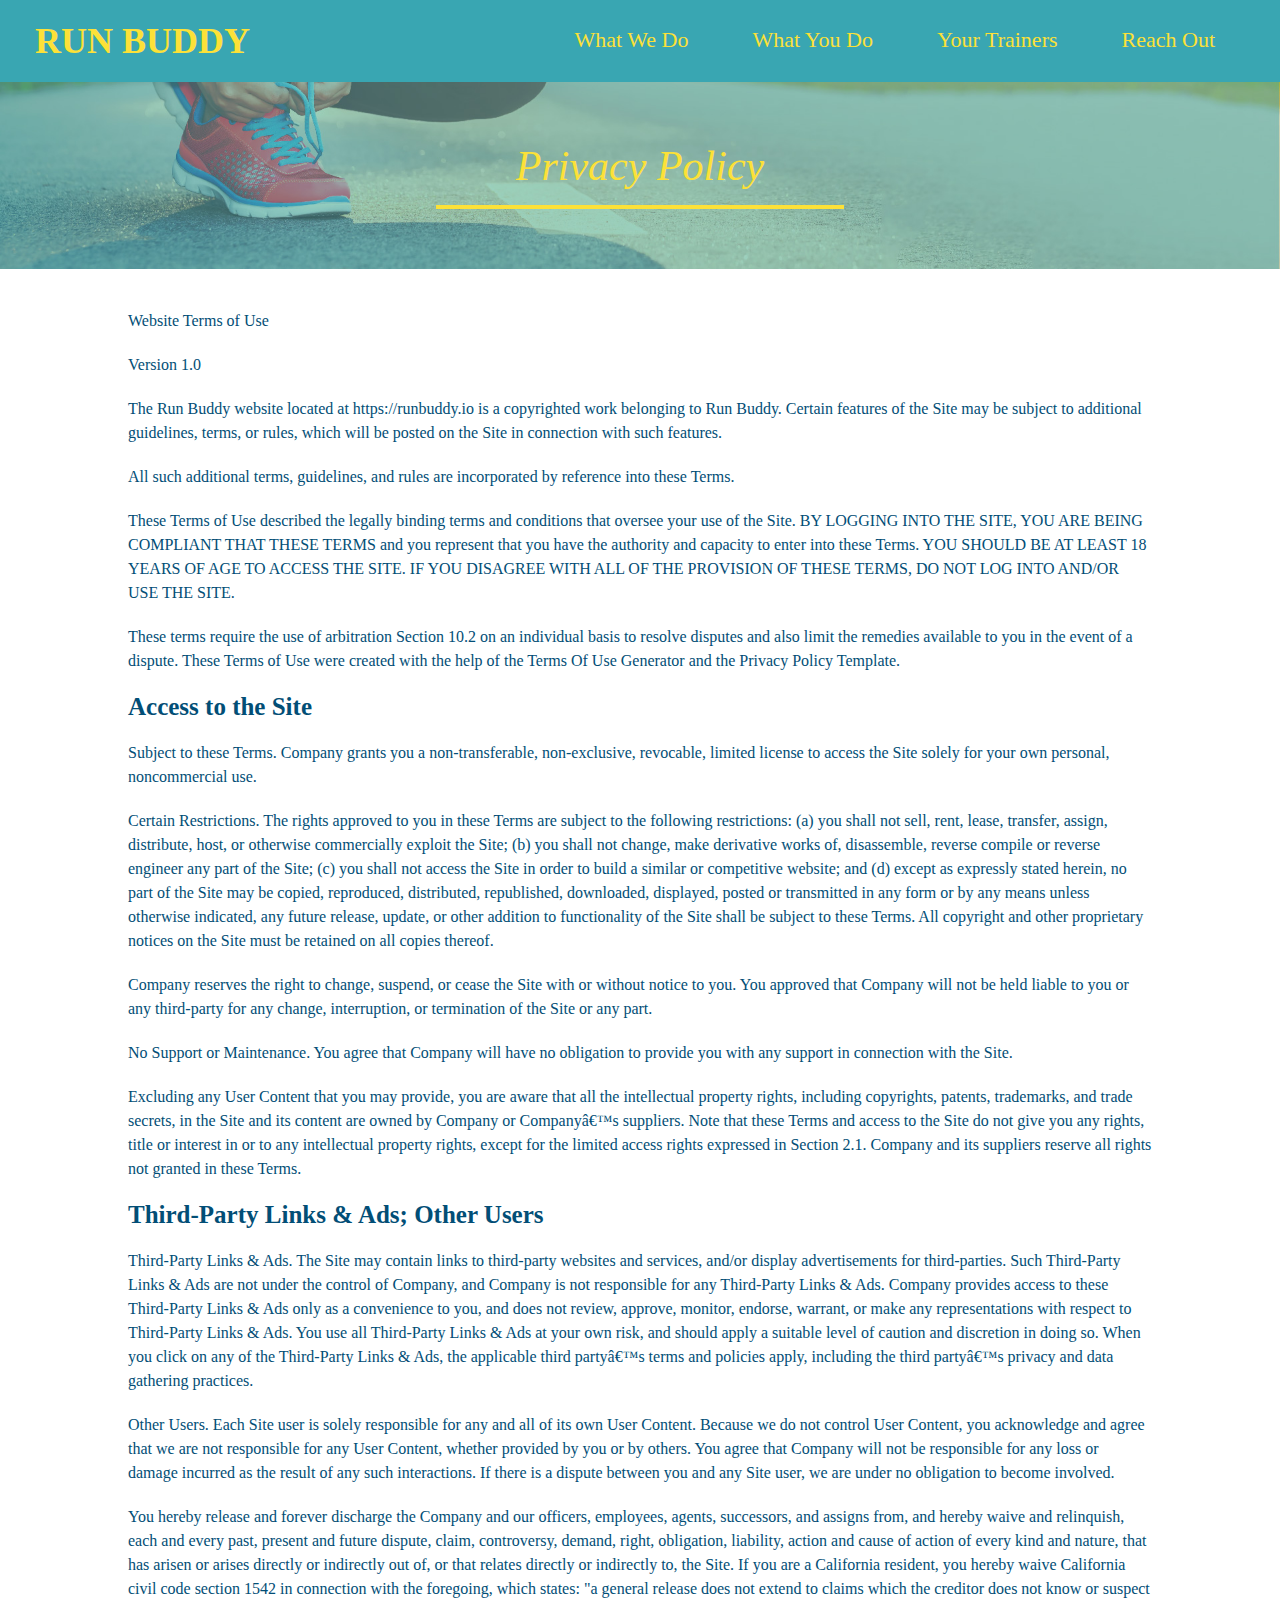
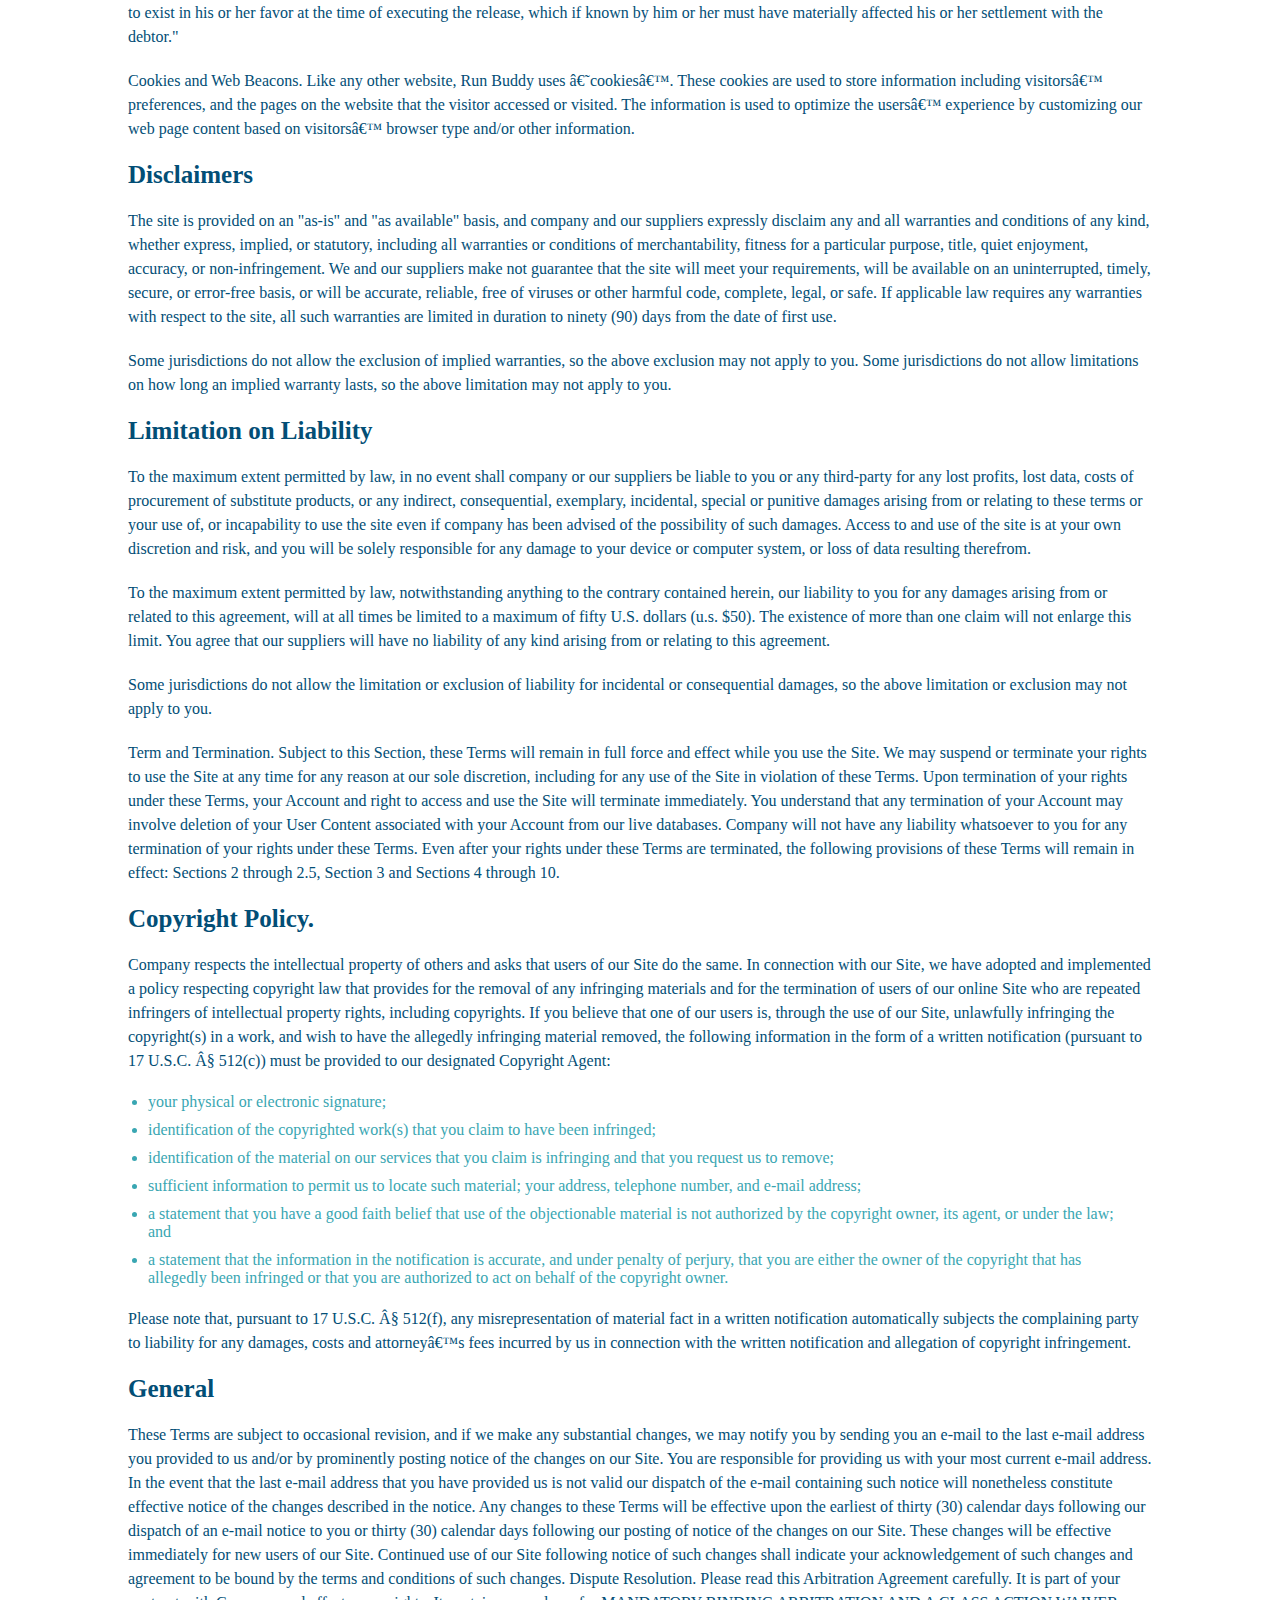
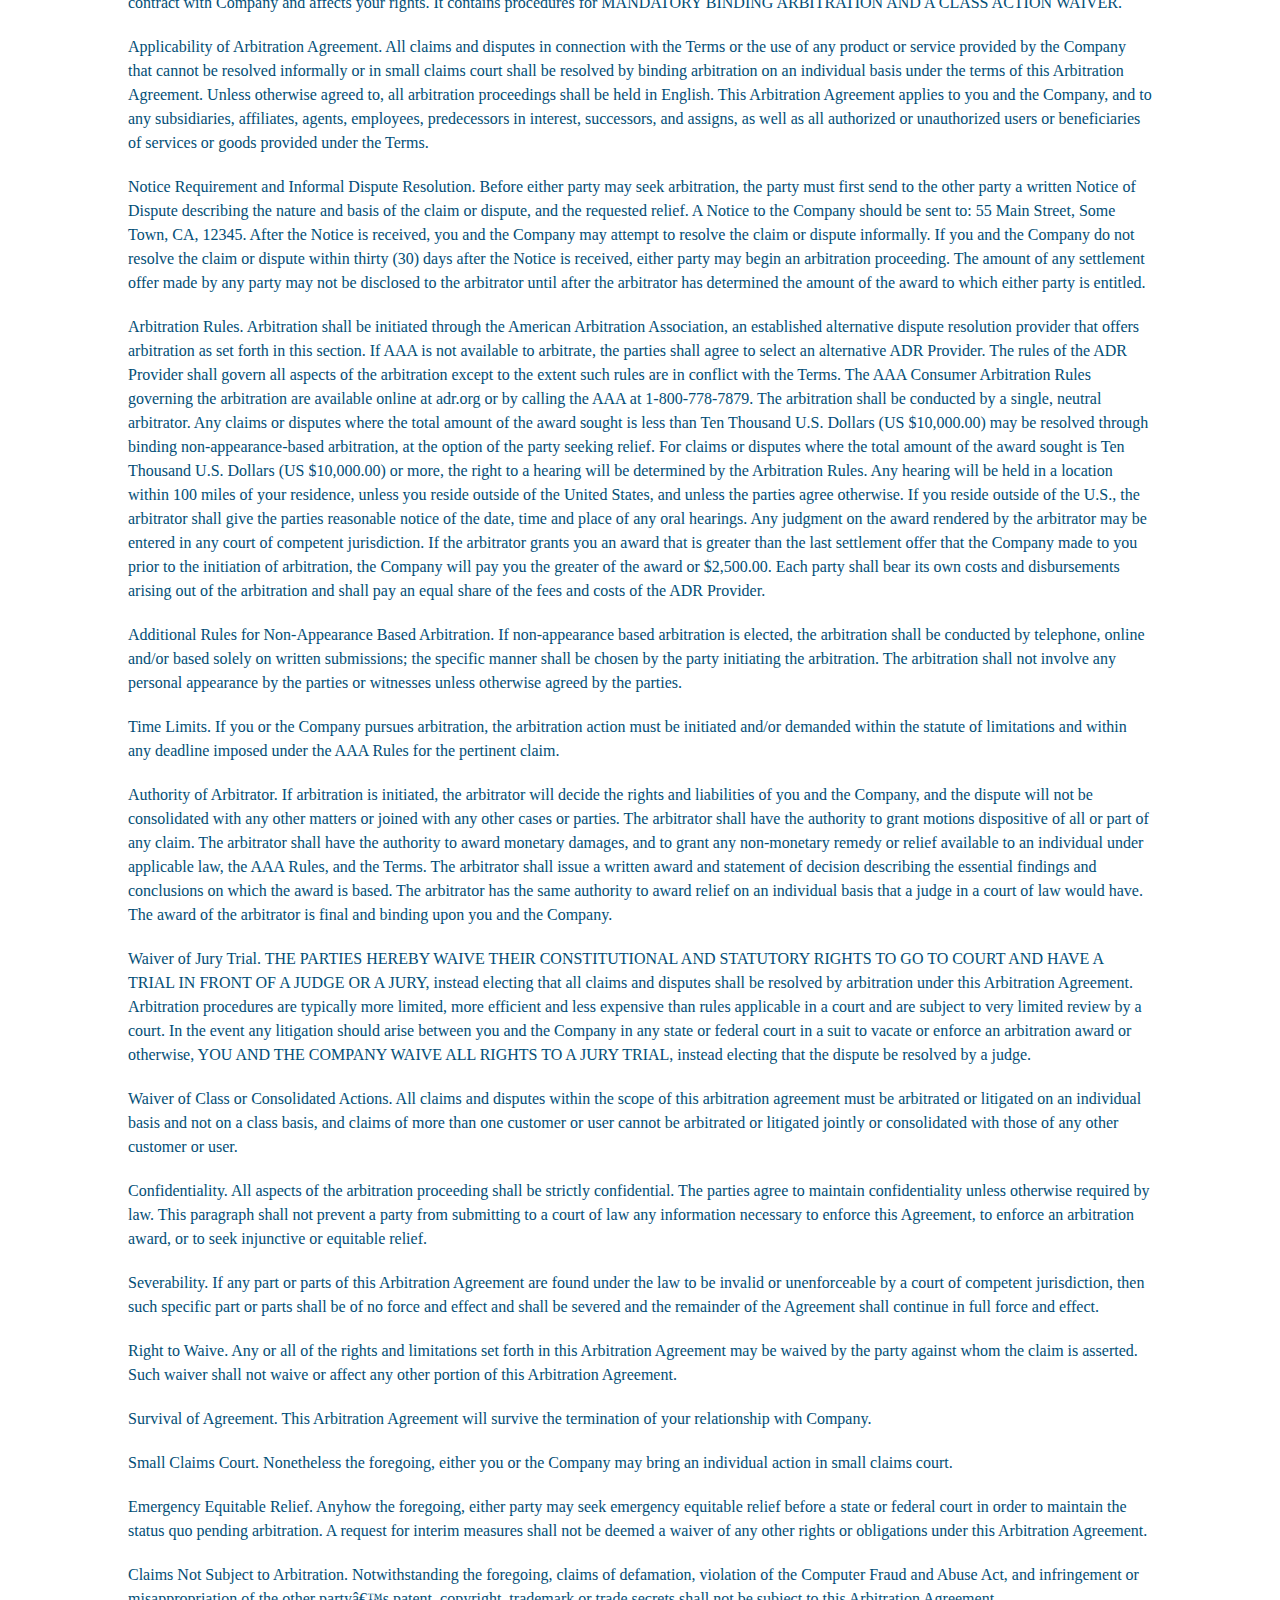
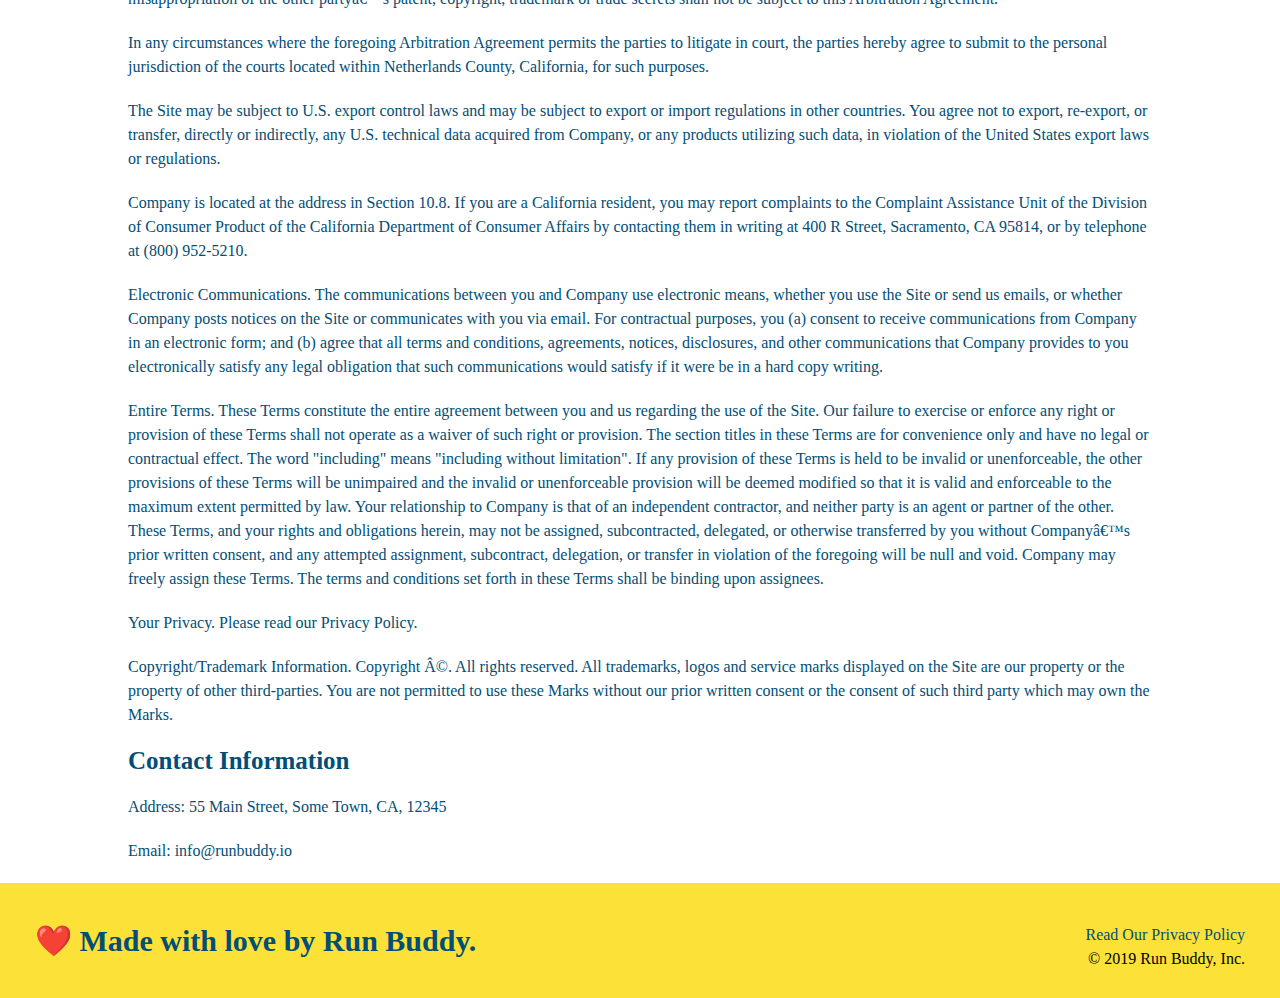
==== privacy-policy.html @ 6469b3a5 "privacy policy page second css" ====
<!DOCTYPE html>
<html lang="en">
  <head>
    <link rel="stylesheet" href="./assets/css/style.css" />
    <link rel="stylesheet" href="./assets/css/secondary-styles.css" />
    <meta charset="UTF-8" />
    <title>Privacy Policy - Run Buddy</title>
  </head>
  <body>
    <header>
        <h1>RUN BUDDY</h1>
        <nav>
            <!-- Unordered list element -->
            <ul>
                <!-- List item element-->
                <li>
                    <!-- Anchor element -->
                    <a href="./index.html#what-we-do">What We Do</a>
                </li>
                <li>
                    <a href="./index.html#what-you-do">What You Do</a>
                </li>
                <li>
                    <a href="./index.html#your-trainers">Your Trainers</a>
                </li>
                <li>
                    <a href="./index.html#reach-out">Reach Out</a>
                </li>
            </ul>
        </nav>
  </body>
</header>
<section class="hero">
    <h2 class="page-title">
        Privacy Policy
      </h2>
</section>
<article class="secondary-content" >

    <p>
        Website Terms of Use
      </p>

      <p>
        Version 1.0
      </p>

      <p>
        The Run Buddy website located at https://runbuddy.io is a copyrighted work belonging to Run Buddy. Certain
        features of the Site may be subject to additional guidelines, terms, or rules, which will be posted on the Site
        in connection with such features.
      </p>

      <p>
        All such additional terms, guidelines, and rules are incorporated by reference into these Terms.
      </p>

      <p>
        These Terms of Use described the legally binding terms and conditions that oversee your use of the Site. BY
        LOGGING INTO THE SITE, YOU ARE BEING COMPLIANT THAT THESE TERMS and you represent that you have the authority
        and capacity to enter into these Terms. YOU SHOULD BE AT LEAST 18 YEARS OF AGE TO ACCESS THE SITE. IF YOU
        DISAGREE WITH ALL OF THE PROVISION OF THESE TERMS, DO NOT LOG INTO AND/OR USE THE SITE.
      </p>

      <p>
        These terms require the use of arbitration Section 10.2 on an individual basis to resolve disputes and also
        limit the remedies available to you in the event of a dispute. These Terms of Use were created with the help of
        the Terms Of Use Generator and the Privacy Policy Template.
      </p>

      <h3>
        Access to the Site
      </h3>

      <p>
        Subject to these Terms. Company grants you a non-transferable, non-exclusive, revocable, limited license to
        access the Site solely for your own personal, noncommercial use.
      </p>

      <p>
        Certain Restrictions. The rights approved to you in these Terms are subject to the following restrictions: (a)
        you shall not sell, rent, lease, transfer, assign, distribute, host, or otherwise commercially exploit the Site;
        (b) you shall not change, make derivative works of, disassemble, reverse compile or reverse engineer any part of
        the Site; (c) you shall not access the Site in order to build a similar or competitive website; and (d) except
        as expressly stated herein, no part of the Site may be copied, reproduced, distributed, republished, downloaded,
        displayed, posted or transmitted in any form or by any means unless otherwise indicated, any future release,
        update, or other addition to functionality of the Site shall be subject to these Terms. All copyright and other
        proprietary notices on the Site must be retained on all copies thereof.
      </p>

      <p>
        Company reserves the right to change, suspend, or cease the Site with or without notice to you. You approved
        that Company will not be held liable to you or any third-party for any change, interruption, or termination of
        the Site or any part.
      </p>

      <p>
        No Support or Maintenance. You agree that Company will have no obligation to provide you with any support in
        connection with the Site.
      </p>

      <p>
        Excluding any User Content that you may provide, you are aware that all the intellectual property rights,
        including copyrights, patents, trademarks, and trade secrets, in the Site and its content are owned by Company
        or Companyâ€™s suppliers. Note that these Terms and access to the Site do not give you any rights, title or
        interest in or to any intellectual property rights, except for the limited access rights expressed in Section
        2.1. Company and its suppliers reserve all rights not granted in these Terms.
      </p>

      <h3>
        Third-Party Links & Ads; Other Users
      </h3>

      <p>
        Third-Party Links & Ads. The Site may contain links to third-party websites and services, and/or display
        advertisements for third-parties. Such Third-Party Links & Ads are not under the control of Company, and Company
        is not responsible for any Third-Party Links & Ads. Company provides access to these Third-Party Links & Ads
        only as a convenience to you, and does not review, approve, monitor, endorse, warrant, or make any
        representations with respect to Third-Party Links & Ads. You use all Third-Party Links & Ads at your own risk,
        and should apply a suitable level of caution and discretion in doing so. When you click on any of the
        Third-Party Links & Ads, the applicable third partyâ€™s terms and policies apply, including the third partyâ€™s
        privacy and data gathering practices.
      </p>

      <p>
        Other Users. Each Site user is solely responsible for any and all of its own User Content. Because we do not
        control User Content, you acknowledge and agree that we are not responsible for any User Content, whether
        provided by you or by others. You agree that Company will not be responsible for any loss or damage incurred as
        the result of any such interactions. If there is a dispute between you and any Site user, we are under no
        obligation to become involved.
      </p>

      <p>
        You hereby release and forever discharge the Company and our officers, employees, agents, successors, and
        assigns from, and hereby waive and relinquish, each and every past, present and future dispute, claim,
        controversy, demand, right, obligation, liability, action and cause of action of every kind and nature, that has
        arisen or arises directly or indirectly out of, or that relates directly or indirectly to, the Site. If you are
        a California resident, you hereby waive California civil code section 1542 in connection with the foregoing,
        which states: "a general release does not extend to claims which the creditor does not know or suspect to exist
        in his or her favor at the time of executing the release, which if known by him or her must have materially
        affected his or her settlement with the debtor."
      </p>

      <p>
        Cookies and Web Beacons. Like any other website, Run Buddy uses â€˜cookiesâ€™. These cookies are used to store
        information including visitorsâ€™ preferences, and the pages on the website that the visitor accessed or visited.
        The information is used to optimize the usersâ€™ experience by customizing our web page content based on visitorsâ€™
        browser type and/or other information.
      </p>

      <h3>
        Disclaimers
      </h3>

      <p>
        The site is provided on an "as-is" and "as available" basis, and company and our suppliers expressly disclaim
        any and all warranties and conditions of any kind, whether express, implied, or statutory, including all
        warranties or conditions of merchantability, fitness for a particular purpose, title, quiet enjoyment, accuracy,
        or non-infringement. We and our suppliers make not guarantee that the site will meet your requirements, will be
        available on an uninterrupted, timely, secure, or error-free basis, or will be accurate, reliable, free of
        viruses or other harmful code, complete, legal, or safe. If applicable law requires any warranties with respect
        to the site, all such warranties are limited in duration to ninety (90) days from the date of first use.
      </p>

      <p>
        Some jurisdictions do not allow the exclusion of implied warranties, so the above exclusion may not apply to
        you. Some jurisdictions do not allow limitations on how long an implied warranty lasts, so the above limitation
        may not apply to you.
      </p>

      <h3>
        Limitation on Liability
      </h3>

      <p>
        To the maximum extent permitted by law, in no event shall company or our suppliers be liable to you or any
        third-party for any lost profits, lost data, costs of procurement of substitute products, or any indirect,
        consequential, exemplary, incidental, special or punitive damages arising from or relating to these terms or
        your use of, or incapability to use the site even if company has been advised of the possibility of such
        damages. Access to and use of the site is at your own discretion and risk, and you will be solely responsible
        for any damage to your device or computer system, or loss of data resulting therefrom.
      </p>

      <p>
        To the maximum extent permitted by law, notwithstanding anything to the contrary contained herein, our liability
        to you for any damages arising from or related to this agreement, will at all times be limited to a maximum of
        fifty U.S. dollars (u.s. $50). The existence of more than one claim will not enlarge this limit. You agree that
        our suppliers will have no liability of any kind arising from or relating to this agreement.
      </p>

      <p>
        Some jurisdictions do not allow the limitation or exclusion of liability for incidental or consequential
        damages, so the above limitation or exclusion may not apply to you.
      </p>

      <p>
        Term and Termination. Subject to this Section, these Terms will remain in full force and effect while you use
        the Site. We may suspend or terminate your rights to use the Site at any time for any reason at our sole
        discretion, including for any use of the Site in violation of these Terms. Upon termination of your rights under
        these Terms, your Account and right to access and use the Site will terminate immediately. You understand that
        any termination of your Account may involve deletion of your User Content associated with your Account from our
        live databases. Company will not have any liability whatsoever to you for any termination of your rights under
        these Terms. Even after your rights under these Terms are terminated, the following provisions of these Terms
        will remain in effect: Sections 2 through 2.5, Section 3 and Sections 4 through 10.
      </p>

      <h3>
        Copyright Policy.
      </h3>

      <p>
        Company respects the intellectual property of others and asks that users of our Site do the same. In connection
        with our Site, we have adopted and implemented a policy respecting copyright law that provides for the removal
        of any infringing materials and for the termination of users of our online Site who are repeated infringers of
        intellectual property rights, including copyrights. If you believe that one of our users is, through the use of
        our Site, unlawfully infringing the copyright(s) in a work, and wish to have the allegedly infringing material
        removed, the following information in the form of a written notification (pursuant to 17 U.S.C. Â§ 512(c)) must
        be provided to our designated Copyright Agent:
      </p>

      <ul>
        <li>
          your physical or electronic signature;
        </li>
        <li>
          identification of the copyrighted work(s) that you claim to have been infringed;
        </li>
        <li>
          identification of the material on our services that you claim is infringing and that you request us to remove;
        </li>
        <li>
          sufficient information to permit us to locate such material; your address, telephone number, and e-mail
          address;
        </li>
        <li>
          a statement that you have a good faith belief that use of the objectionable material is not authorized by the
          copyright owner, its agent, or under the law; and
        </li>
        <li>
          a statement that the information in the notification is accurate, and under penalty of perjury, that you are
          either the owner of the copyright that has allegedly been infringed or that you are authorized to act on
          behalf of the copyright owner.
        </li>
      </ul>

      <p>
        Please note that, pursuant to 17 U.S.C. Â§ 512(f), any misrepresentation of material fact in a written
        notification automatically subjects the complaining party to liability for any damages, costs and attorneyâ€™s
        fees incurred by us in connection with the written notification and allegation of copyright infringement.
      </p>

      <h3>
        General
      </h3>

      <p>
        These Terms are subject to occasional revision, and if we make any substantial changes, we may notify you by
        sending you an e-mail to the last e-mail address you provided to us and/or by prominently posting notice of the
        changes on our Site. You are responsible for providing us with your most current e-mail address. In the event
        that the last e-mail address that you have provided us is not valid our dispatch of the e-mail containing such
        notice will nonetheless constitute effective notice of the changes described in the notice. Any changes to these
        Terms will be effective upon the earliest of thirty (30) calendar days following our dispatch of an e-mail
        notice to you or thirty (30) calendar days following our posting of notice of the changes on our Site. These
        changes will be effective immediately for new users of our Site. Continued use of our Site following notice of
        such changes shall indicate your acknowledgement of such changes and agreement to be bound by the terms and
        conditions of such changes. Dispute Resolution. Please read this Arbitration Agreement carefully. It is part of
        your contract with Company and affects your rights. It contains procedures for MANDATORY BINDING ARBITRATION AND
        A CLASS ACTION WAIVER.
      </p>

      <p>
        Applicability of Arbitration Agreement. All claims and disputes in connection with the Terms or the use of any
        product or service provided by the Company that cannot be resolved informally or in small claims court shall be
        resolved by binding arbitration on an individual basis under the terms of this Arbitration Agreement. Unless
        otherwise agreed to, all arbitration proceedings shall be held in English. This Arbitration Agreement applies to
        you and the Company, and to any subsidiaries, affiliates, agents, employees, predecessors in interest,
        successors, and assigns, as well as all authorized or unauthorized users or beneficiaries of services or goods
        provided under the Terms.
      </p>

      <p>
        Notice Requirement and Informal Dispute Resolution. Before either party may seek arbitration, the party must
        first send to the other party a written Notice of Dispute describing the nature and basis of the claim or
        dispute, and the requested relief. A Notice to the Company should be sent to: 55 Main Street, Some Town, CA,
        12345. After the Notice is received, you and the Company may attempt to resolve the claim or dispute informally.
        If you and the Company do not resolve the claim or dispute within thirty (30) days after the Notice is received,
        either party may begin an arbitration proceeding. The amount of any settlement offer made by any party may not
        be disclosed to the arbitrator until after the arbitrator has determined the amount of the award to which either
        party is entitled.
      </p>

      <p>
        Arbitration Rules. Arbitration shall be initiated through the American Arbitration Association, an established
        alternative dispute resolution provider that offers arbitration as set forth in this section. If AAA is not
        available to arbitrate, the parties shall agree to select an alternative ADR Provider. The rules of the ADR
        Provider shall govern all aspects of the arbitration except to the extent such rules are in conflict with the
        Terms. The AAA Consumer Arbitration Rules governing the arbitration are available online at adr.org or by
        calling the AAA at 1-800-778-7879. The arbitration shall be conducted by a single, neutral arbitrator. Any
        claims or disputes where the total amount of the award sought is less than Ten Thousand U.S. Dollars (US
        $10,000.00) may be resolved through binding non-appearance-based arbitration, at the option of the party seeking
        relief. For claims or disputes where the total amount of the award sought is Ten Thousand U.S. Dollars (US
        $10,000.00) or more, the right to a hearing will be determined by the Arbitration Rules. Any hearing will be
        held in a location within 100 miles of your residence, unless you reside outside of the United States, and
        unless the parties agree otherwise. If you reside outside of the U.S., the arbitrator shall give the parties
        reasonable notice of the date, time and place of any oral hearings. Any judgment on the award rendered by the
        arbitrator may be entered in any court of competent jurisdiction. If the arbitrator grants you an award that is
        greater than the last settlement offer that the Company made to you prior to the initiation of arbitration, the
        Company will pay you the greater of the award or $2,500.00. Each party shall bear its own costs and
        disbursements arising out of the arbitration and shall pay an equal share of the fees and costs of the ADR
        Provider.
      </p>

      <p>
        Additional Rules for Non-Appearance Based Arbitration. If non-appearance based arbitration is elected, the
        arbitration shall be conducted by telephone, online and/or based solely on written submissions; the specific
        manner shall be chosen by the party initiating the arbitration. The arbitration shall not involve any personal
        appearance by the parties or witnesses unless otherwise agreed by the parties.
      </p>

      <p>
        Time Limits. If you or the Company pursues arbitration, the arbitration action must be initiated and/or demanded
        within the statute of limitations and within any deadline imposed under the AAA Rules for the pertinent claim.
      </p>

      <p>
        Authority of Arbitrator. If arbitration is initiated, the arbitrator will decide the rights and liabilities of
        you and the Company, and the dispute will not be consolidated with any other matters or joined with any other
        cases or parties. The arbitrator shall have the authority to grant motions dispositive of all or part of any
        claim. The arbitrator shall have the authority to award monetary damages, and to grant any non-monetary remedy
        or relief available to an individual under applicable law, the AAA Rules, and the Terms. The arbitrator shall
        issue a written award and statement of decision describing the essential findings and conclusions on which the
        award is based. The arbitrator has the same authority to award relief on an individual basis that a judge in a
        court of law would have. The award of the arbitrator is final and binding upon you and the Company.
      </p>

      <p>
        Waiver of Jury Trial. THE PARTIES HEREBY WAIVE THEIR CONSTITUTIONAL AND STATUTORY RIGHTS TO GO TO COURT AND HAVE
        A TRIAL IN FRONT OF A JUDGE OR A JURY, instead electing that all claims and disputes shall be resolved by
        arbitration under this Arbitration Agreement. Arbitration procedures are typically more limited, more efficient
        and less expensive than rules applicable in a court and are subject to very limited review by a court. In the
        event any litigation should arise between you and the Company in any state or federal court in a suit to vacate
        or enforce an arbitration award or otherwise, YOU AND THE COMPANY WAIVE ALL RIGHTS TO A JURY TRIAL, instead
        electing that the dispute be resolved by a judge.
      </p>

      <p>
        Waiver of Class or Consolidated Actions. All claims and disputes within the scope of this arbitration agreement
        must be arbitrated or litigated on an individual basis and not on a class basis, and claims of more than one
        customer or user cannot be arbitrated or litigated jointly or consolidated with those of any other customer or
        user.
      </p>

      <p>
        Confidentiality. All aspects of the arbitration proceeding shall be strictly confidential. The parties agree to
        maintain confidentiality unless otherwise required by law. This paragraph shall not prevent a party from
        submitting to a court of law any information necessary to enforce this Agreement, to enforce an arbitration
        award, or to seek injunctive or equitable relief.
      </p>

      <p>
        Severability. If any part or parts of this Arbitration Agreement are found under the law to be invalid or
        unenforceable by a court of competent jurisdiction, then such specific part or parts shall be of no force and
        effect and shall be severed and the remainder of the Agreement shall continue in full force and effect.
      </p>

      <p>
        Right to Waive. Any or all of the rights and limitations set forth in this Arbitration Agreement may be waived
        by the party against whom the claim is asserted. Such waiver shall not waive or affect any other portion of this
        Arbitration Agreement.
      </p>

      <p>
        Survival of Agreement. This Arbitration Agreement will survive the termination of your relationship with
        Company.
      </p>

      <p>
        Small Claims Court. Nonetheless the foregoing, either you or the Company may bring an individual action in small
        claims court.
      </p>

      <p>
        Emergency Equitable Relief. Anyhow the foregoing, either party may seek emergency equitable relief before a
        state or federal court in order to maintain the status quo pending arbitration. A request for interim measures
        shall not be deemed a waiver of any other rights or obligations under this Arbitration Agreement.
      </p>

      <p>
        Claims Not Subject to Arbitration. Notwithstanding the foregoing, claims of defamation, violation of the
        Computer Fraud and Abuse Act, and infringement or misappropriation of the other partyâ€™s patent, copyright,
        trademark or trade secrets shall not be subject to this Arbitration Agreement.
      </p>

      <p>
        In any circumstances where the foregoing Arbitration Agreement permits the parties to litigate in court, the
        parties hereby agree to submit to the personal jurisdiction of the courts located within Netherlands County,
        California, for such purposes.
      </p>

      <p>
        The Site may be subject to U.S. export control laws and may be subject to export or import regulations in other
        countries. You agree not to export, re-export, or transfer, directly or indirectly, any U.S. technical data
        acquired from Company, or any products utilizing such data, in violation of the United States export laws or
        regulations.
      </p>

      <p>
        Company is located at the address in Section 10.8. If you are a California resident, you may report complaints
        to the Complaint Assistance Unit of the Division of Consumer Product of the California Department of Consumer
        Affairs by contacting them in writing at 400 R Street, Sacramento, CA 95814, or by telephone at (800) 952-5210.
      </p>

      <p>
        Electronic Communications. The communications between you and Company use electronic means, whether you use the
        Site or send us emails, or whether Company posts notices on the Site or communicates with you via email. For
        contractual purposes, you (a) consent to receive communications from Company in an electronic form; and (b)
        agree that all terms and conditions, agreements, notices, disclosures, and other communications that Company
        provides to you electronically satisfy any legal obligation that such communications would satisfy if it were be
        in a hard copy writing.
      </p>

      <p>
        Entire Terms. These Terms constitute the entire agreement between you and us regarding the use of the Site. Our
        failure to exercise or enforce any right or provision of these Terms shall not operate as a waiver of such right
        or provision. The section titles in these Terms are for convenience only and have no legal or contractual
        effect. The word "including" means "including without limitation". If any provision of these Terms is held to be
        invalid or unenforceable, the other provisions of these Terms will be unimpaired and the invalid or
        unenforceable provision will be deemed modified so that it is valid and enforceable to the maximum extent
        permitted by law. Your relationship to Company is that of an independent contractor, and neither party is an
        agent or partner of the other. These Terms, and your rights and obligations herein, may not be assigned,
        subcontracted, delegated, or otherwise transferred by you without Companyâ€™s prior written consent, and any
        attempted assignment, subcontract, delegation, or transfer in violation of the foregoing will be null and void.
        Company may freely assign these Terms. The terms and conditions set forth in these Terms shall be binding upon
        assignees.
      </p>

      <p>
        Your Privacy. Please read our Privacy Policy.
      </p>

      <p>
        Copyright/Trademark Information. Copyright Â©. All rights reserved. All trademarks, logos and service marks
        displayed on the Site are our property or the property of other third-parties. You are not permitted to use
        these Marks without our prior written consent or the consent of such third party which may own the Marks.
      </p>

      <h3>
        Contact Information
      </h3>

      <p>
        Address: 55 Main Street, Some Town, CA, 12345
      </p>

      <p>
        Email: info@runbuddy.io
      </p>

</article>
    <!-- footer -->
    <footer>
        <h2>❤️ Made with love by Run Buddy.</h2>
        <div>
            <a>Read Our Privacy Policy</a><br />
            &copy; 2019 Run Buddy, Inc.
        </div>
    </footer>

</html>
---- assets/css/style.css ----
* {
  margin: 0;
  padding: 0;
  box-sizing: border-box;
}
/* apply styles to <header> */
header {
  padding: 20px 35px;
  background-color: #39a6b2;
}

header h1 {
  font-weight: bold;
  font-size: 36px;
  color: #fce138;
  margin: 0;
  display: inline;
}

header a {
  color: #fce138;
}

header a {
  text-decoration: none;
  color: #fce138;
}

header nav {
  float: right;
  margin: 7px 0;
}

header nav ul li {
  display: inline;
}

header nav ul li a {
  margin: 0 30px;
  font-weight: lighter;
  font-size: 22px;
}
footer {
  background: #fce138;
  width: 100%;
  padding: 40px 35px;
}
footer h2 {
  display: inline;
  color: #024e76;
  font-size: 30px;
  margin: 0;
}
footer div {
  float: right;
  line-height: 1.5;
  text-align: right;
}
footer a {
  color: #024e76;
  section {
    padding: 60px;
    background-image: url("../images/hero-bg.jpg");
  }
}
section {
  padding: 60px;
}
/* Hero Style Start */
.hero {
  background-image: url("../images/hero-bg.jpeg");
  height: 600px;
  background-size: cover;
  background-position: center;
  position: relative;
}
/* Hero Style End */
/*Hero-Form style start */
.hero-form {
  border: solid 3px #024e76;
  background-color: #fce138;
  padding: 20px;
  width: 500px;
  color: #024e76;
  position: absolute;
  bottom: 120px;
  right: 140px;
}
.hero-form h3 {
  font-size: 24px;
  margin: 0;
}

.hero-form p {
  margin: 5px 0 15px 0;
}

.form-input {
  border: 1px solid #024e76;
  display: block;
  padding: 7px 15px;
  font-size: 16px;
  color: #024e76;
  width: 100%;
  margin-bottom: 15px;
}
.hero-form label {
  margin: 0 5px;
}
.hero-form button {
  color: #fce138;
  background-color: #024e76;
  border: none;
  padding: 10px 20px;
  font-size: 16px;
}
/* HERO STYLES END */
.intro {
  text-align: center;
}
.intro p {
  line-height: 1.7;
  color: #39a6b2;
  width: 80%;
  font-size: 20px;
  margin: 0 auto;
}
.steps {
  text-align: center;
  background: #fce138;
}
.section-title {
  font-size: 55px;
  color: #024e76;
  margin-bottom: 35px;
  padding: 0 100px 20px 100px;
  display: inline-block;
  border-bottom: 3px solid;
}

.primary-border {
  border-color: #fce138;
}

.secondary-border {
  border-color: #39a6b2;
}
.steps div {
  margin-bottom: 80px;
}

.steps img {
  width: 15%;
  margin: 10px 0;
}

.steps h3 {
  color: #024e76;
  font-size: 46px;
  margin-top: 10px;
}

.steps p {
  color: #39a6b2;
  font-size: 23px;
}
.steps span {
  font-size: 38px;
}

.trainers {
  text-align: center;
}
.trainer {
  width: 900px;
  margin: 0 auto 30px auto;
  background: #024e76;
  color: #fce138;
  overflow: auto
}
.trainer img {
  width: 35%;
  float: left;
  overflow: auto
}

.trainer-bio {
  padding: 35px;
  float: left;
  width: 65%;
}
.text-left {
  text-align: left;
}

.text-right {
  text-align: right;
}
.trainer-bio h3 {
  font-size: 32px;
  margin-bottom: 8px;
}

.trainer-bio h4 {
  font-weight: lighter;
  font-size: 26px;
  margin-bottom: 25px;
}

.trainer-bio p {
  font-size: 17px;
  line-height: 1.3;
}
/* REACH OUT STYLES START */
.contact {
  text-align: center;
  background: #024e76;
}
.contact h2 {
  color: #fce138;
}
.contact-info iframe {
  width: 400px;
  height: 400px;
}
.contact-info div {
  width: 410px;
  display: inline-block;
  vertical-align: top;
  text-align: left;
  margin: 30px 0 0 60px;
  color: white;
}
.contact-info h3 {
  color: #fce138;
  font-size: 32px;
}

.contact-info p, .contact-info address {
  margin: 20px 0;
  line-height: 1.5;
  font-size: 20px;
  font-style: normal;
  color: #39a6b2;
}

.contact-info a {
  color: #fce138;
}

/* REACH OUT STYLES END */
---- assets/css/secondary-styles.css ----
.hero {
    background-position: bottom;
    height: auto;
    text-align: center;
    margin-bottom: 40px;
  }
  hero {
    background-image: url(../assets/images/hero-bg.jpg);
    background-size: cover;
    background-position: bottom;
    position: relative;
    height: auto;
    text-align: center;
    margin-bottom: 40px;
  }
  .hero {
    background-position: bottom;
    height: auto;
    text-align: center;
    margin-bottom: 40px;
  }
  
  .page-title {
    color: #fce138;
    display: inline-block;
    border-bottom: 4px solid #fce138;
    padding: 0 80px 15px 80px;
    font-weight: normal;
    font-size: 42px;
    font-style: italic;
  }
  
  .secondary-content {
    width: 80%;
    margin: 0 auto;
    color: #024e76;
  }
  
  .secondary-content h3 {
    font-size: 25px;
    margin: 20px 0;
  }
  
  .secondary-content p {
    font-size: 16px;
    line-height: 1.5;
    margin: 20px 0;
  }
  
  .secondary-content ul {
    margin: 15px 20px;
  }
  
  .secondary-content li {
    color: #39a6b2;
    margin: 10px 0;
  }
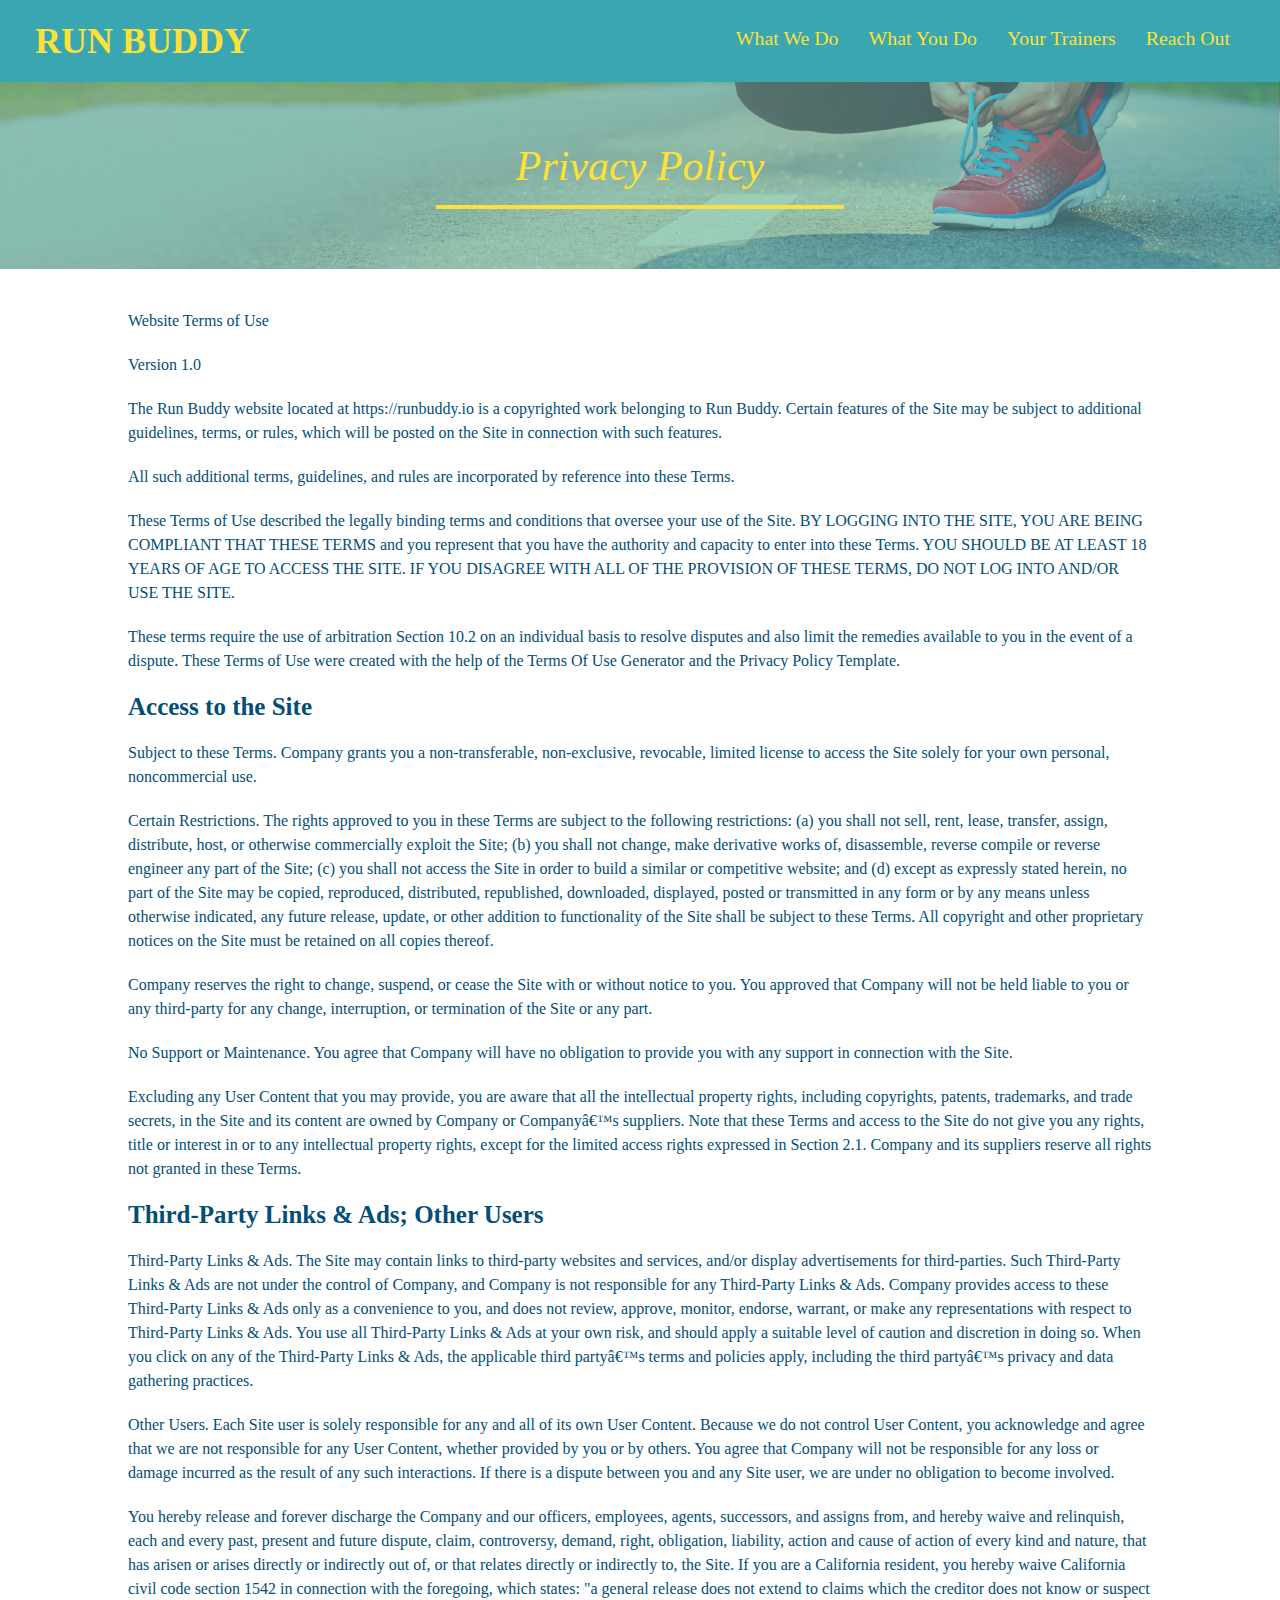
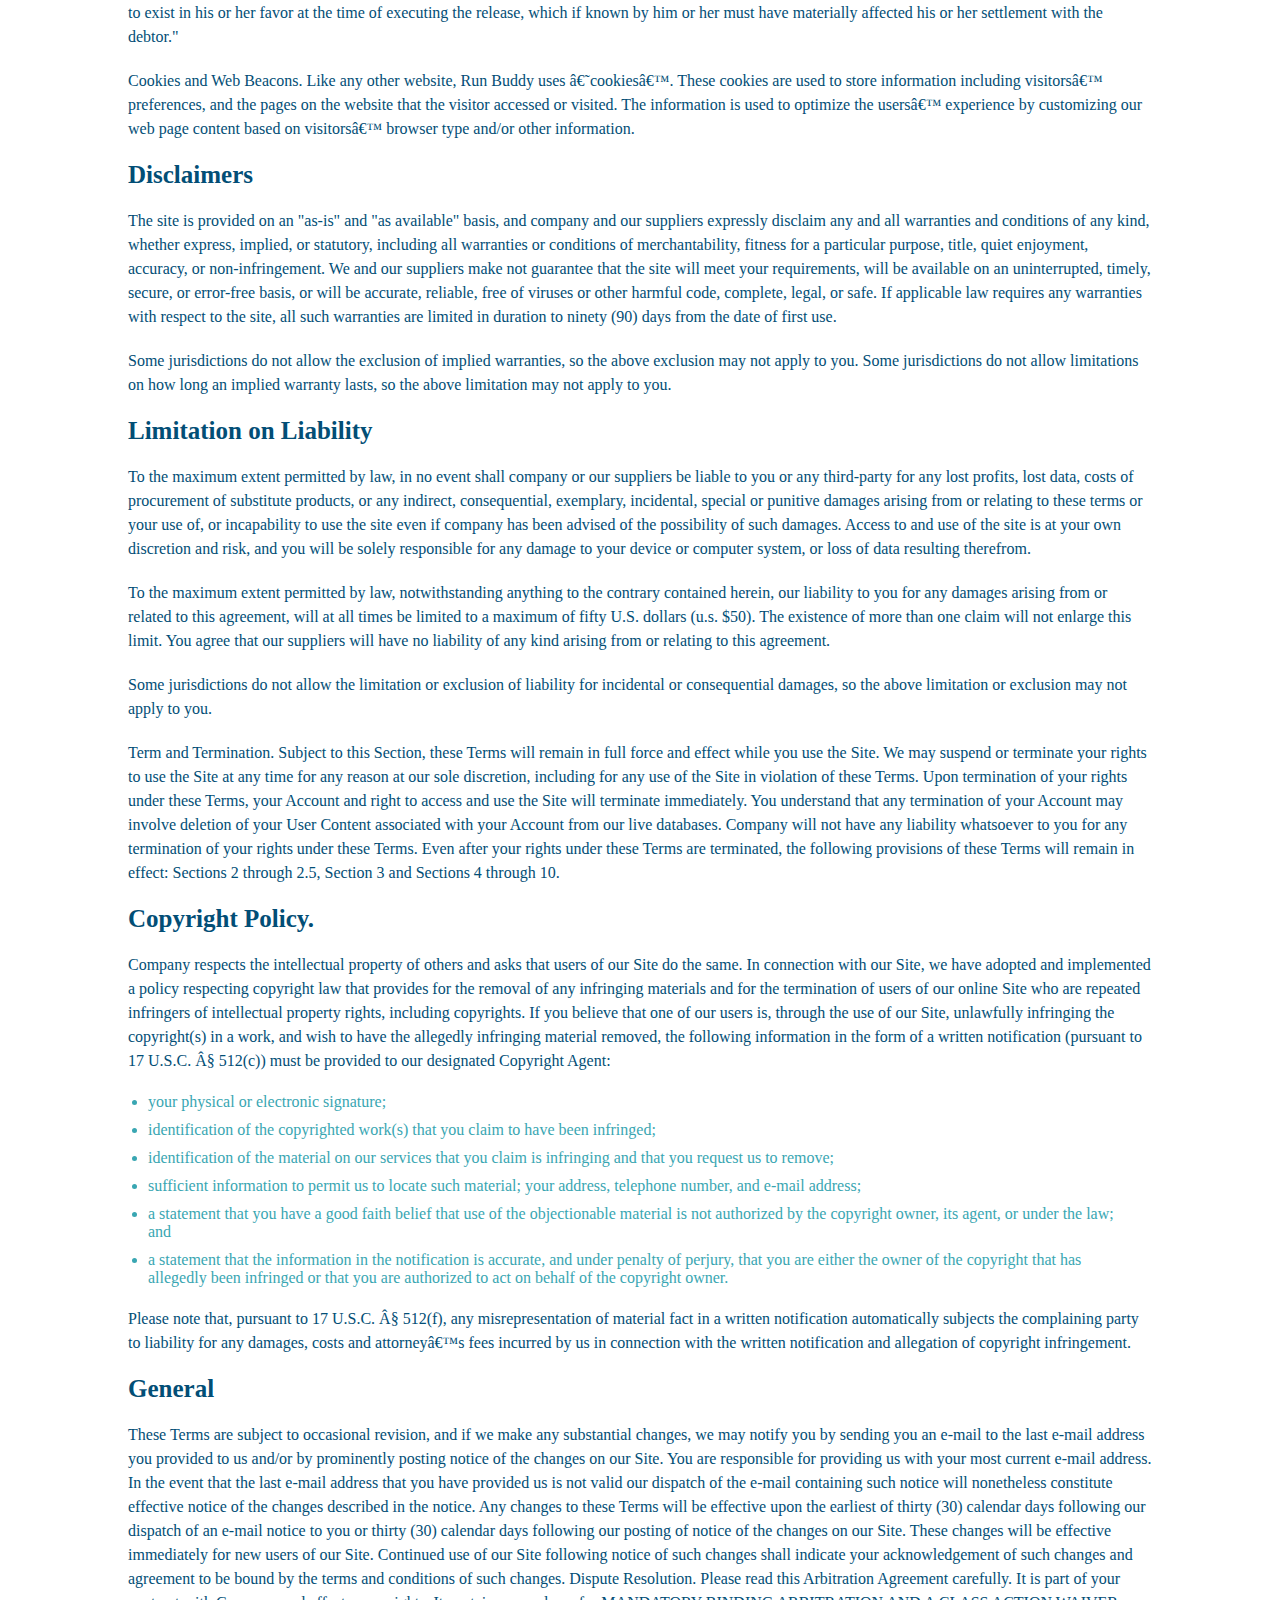
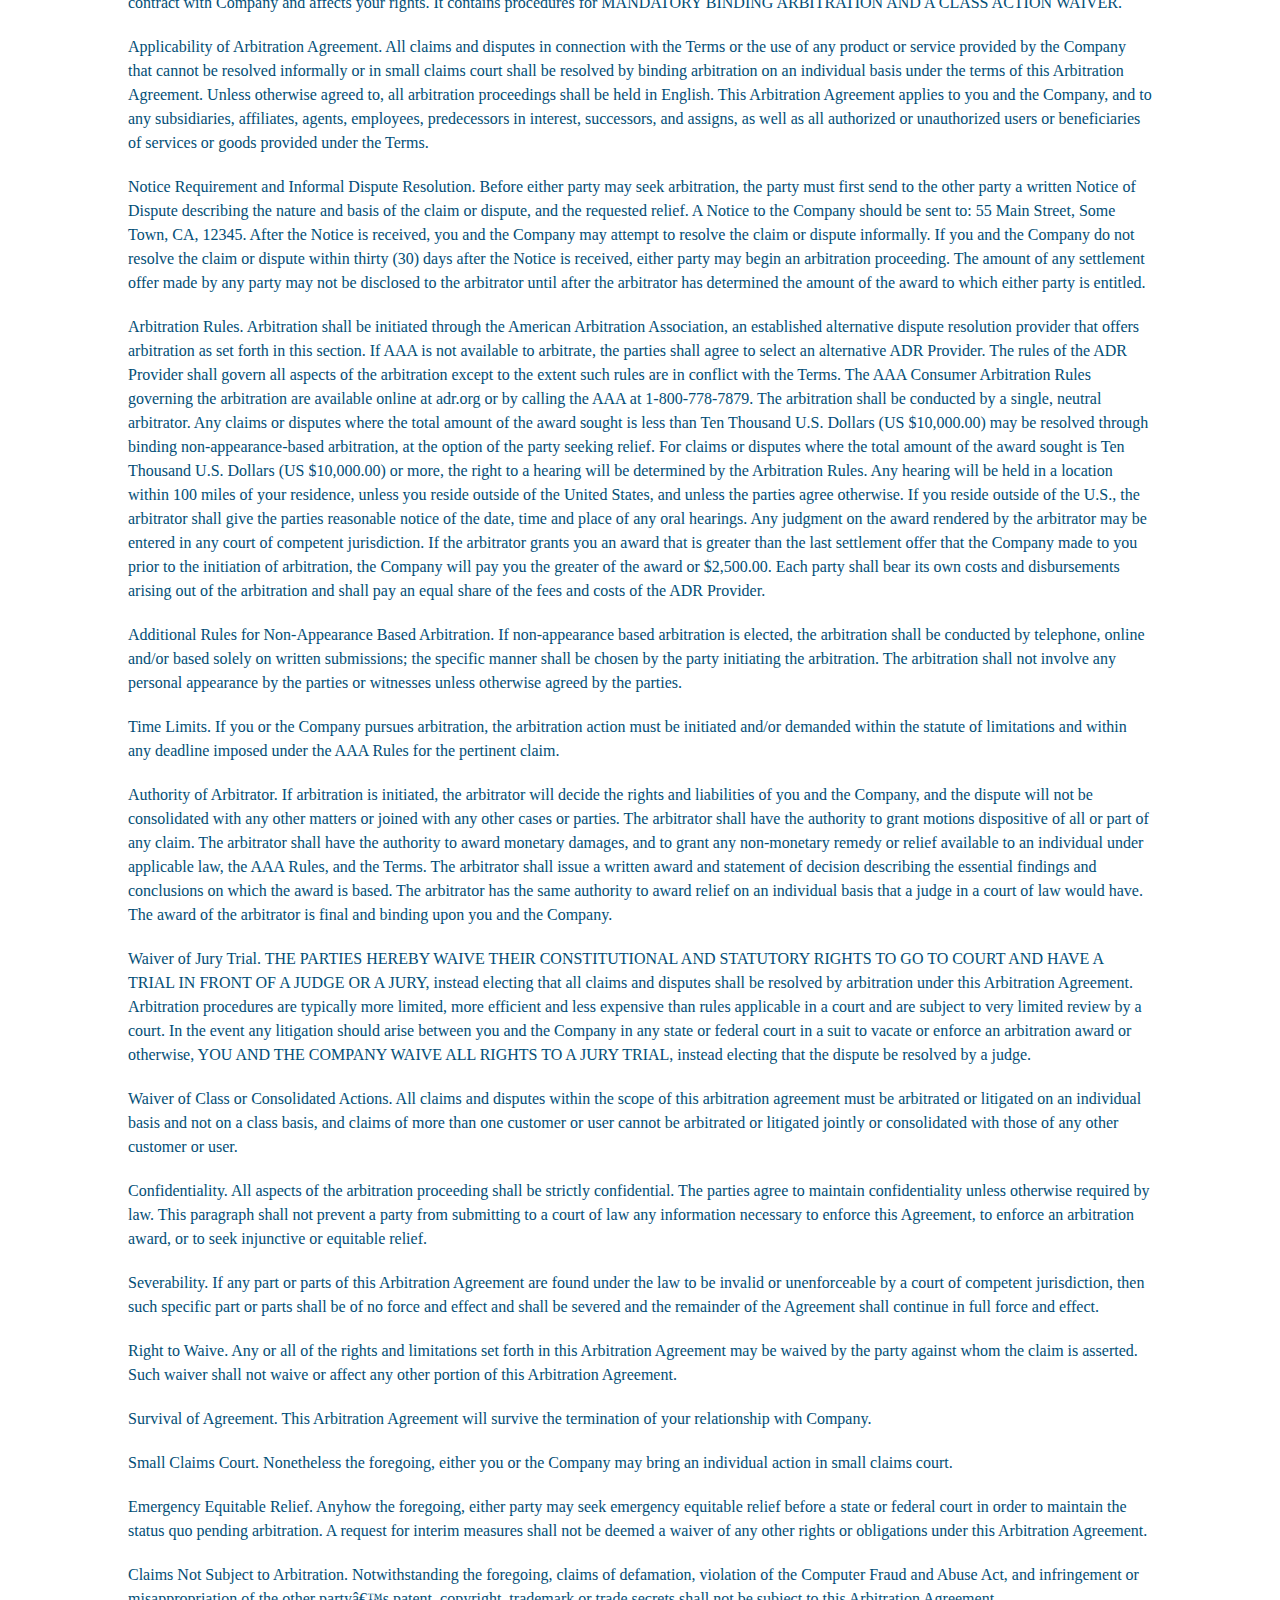
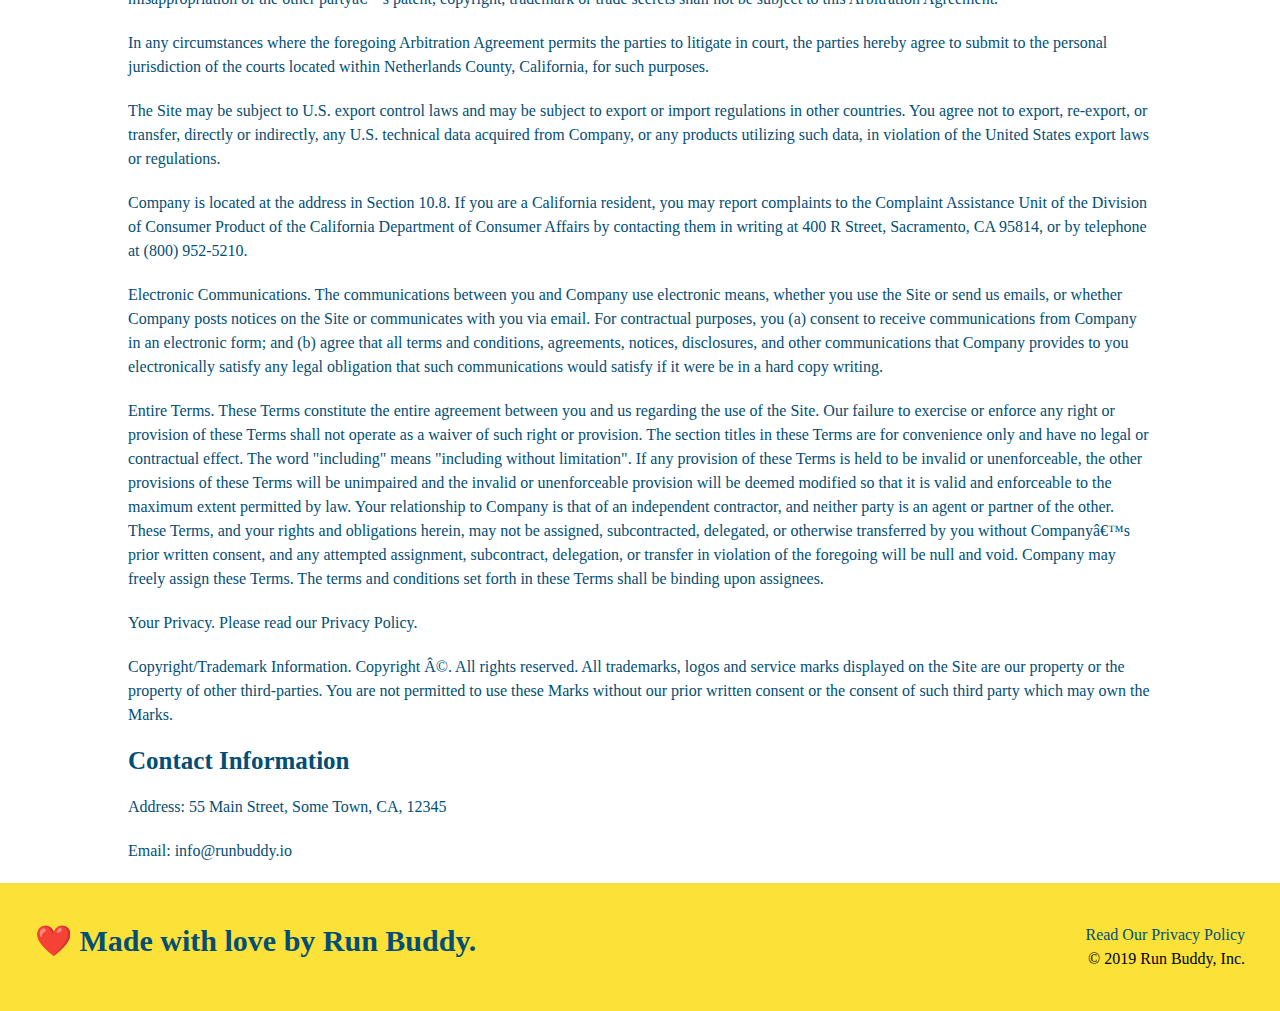
==== commit fdaf909b: "css media query added" ====
--- a/privacy-policy.html
+++ b/privacy-policy.html
@@ -3,6 +3,7 @@
   <head>
     <link rel="stylesheet" href="./assets/css/style.css" />
     <link rel="stylesheet" href="./assets/css/secondary-styles.css" />
+    <meta name="viewport" content="width=device-width, initial-scale=1.0" />
     <meta charset="UTF-8" />
     <title>Privacy Policy - Run Buddy</title>
   </head>
--- a/assets/css/style.css
+++ b/assets/css/style.css
@@ -1,4 +1,4 @@
-* {
+ * {
   margin: 0;
   padding: 0;
   box-sizing: border-box;
@@ -7,6 +7,9 @@
 header {
   padding: 20px 35px;
   background-color: #39a6b2;
+  display: flex;
+  justify-content: space-between;
+  flex-wrap: wrap;
 }
 
 header h1 {
@@ -14,7 +17,6 @@
   font-size: 36px;
   color: #fce138;
   margin: 0;
-  display: inline;
 }
 
 header a {
@@ -27,64 +29,84 @@
 }
 
 header nav {
-  float: right;
   margin: 7px 0;
 }
 
-header nav ul li {
-  display: inline;
+header nav ul {
+  display: flex;
+  flex-wrap: wrap;
+  justify-content: space-between;
+  align-items: center;
+  list-style: none;
 }
 
 header nav ul li a {
-  margin: 0 30px;
+  padding: 10px 15px;
   font-weight: lighter;
-  font-size: 22px;
-}
+  font-size: 1.55vw;
+}
+
+/* FOOTER STYLES START */
 footer {
   background: #fce138;
-  width: 100%;
   padding: 40px 35px;
-}
+  display: flex;
+  justify-content: space-between;
+  flex-wrap: wrap;
+  width: 100%;
+}
+
 footer h2 {
-  display: inline;
   color: #024e76;
   font-size: 30px;
   margin: 0;
 }
+
 footer div {
-  float: right;
   line-height: 1.5;
   text-align: right;
 }
+
 footer a {
   color: #024e76;
-  section {
-    padding: 60px;
-    background-image: url("../images/hero-bg.jpg");
-  }
-}
-section {
-  padding: 60px;
-}
+}
+/* END FOOTER STYLES */
+
 /* Hero Style Start */
 .hero {
   background-image: url("../images/hero-bg.jpeg");
-  height: 600px;
   background-size: cover;
   background-position: center;
-  position: relative;
-}
+  display: flex;
+  justify-content: center;
+  flex-wrap: wrap;
+  align-items: flex-start;
+}
+.hero-cta {
+  width: 35%;
+  text-align: right;
+  margin: 3.5%;
+  color: #fff;
+  font-size: 18px;
+  line-height: 1.2;
+}
+
+.hero-cta h2 {
+  font-style: italic;
+  font-size: 48x;
+  color: #fce138;
+}
+
 /* Hero Style End */
+
 /*Hero-Form style start */
 .hero-form {
   border: solid 3px #024e76;
   background-color: #fce138;
   padding: 20px;
-  width: 500px;
-  color: #024e76;
-  position: absolute;
-  bottom: 120px;
-  right: 140px;
+  color: #024e76;
+  width: 40%;
+  margin: 3.5%;
 }
 .hero-form h3 {
   font-size: 24px;
@@ -115,27 +137,31 @@
   font-size: 16px;
 }
 /* HERO STYLES END */
-.intro {
-  text-align: center;
-}
+
+section {
+  padding: 60px;
+}
+
 .intro p {
   line-height: 1.7;
   color: #39a6b2;
   width: 80%;
   font-size: 20px;
   margin: 0 auto;
-}
+  text-align: center;
+}
+
 .steps {
-  text-align: center;
   background: #fce138;
 }
 .section-title {
   font-size: 55px;
   color: #024e76;
-  margin-bottom: 35px;
-  padding: 0 100px 20px 100px;
-  display: inline-block;
   border-bottom: 3px solid;
+  padding-bottom: 20px;
+  text-align: center;
+  margin: 0 auto 35px auto;
+  width: 50%;
 }
 
 .primary-border {
@@ -145,49 +171,78 @@
 .secondary-border {
   border-color: #39a6b2;
 }
-.steps div {
-  margin-bottom: 80px;
-}
-
-.steps img {
-  width: 15%;
-  margin: 10px 0;
-}
-
-.steps h3 {
+
+.step {
+  margin: 50px auto;
+  padding-bottom: 50px;
+  width: 80%;
+  border-bottom: 1px solid #39a6b2;
+  display: flex;
+  flex-wrap: wrap;
+  align-items: center;
+  justify-content: space-between;
+}
+
+.step h3 {
   color: #024e76;
   font-size: 46px;
-  margin-top: 10px;
-}
-
-.steps p {
+  flex: 1 30%;
+}
+
+.step-text h4 {
+  font-size: 26px;
+  line-height: 1.5;
+  color: #024e76;
+}
+
+.step-text-p {
   color: #39a6b2;
-  font-size: 23px;
-}
-.steps span {
-  font-size: 38px;
+  font-size: 18px;
+}
+
+.step-info {
+  flex: 2 70%;
+  display: flex;
+  flex-wrap: wrap;
+  align-items: center;
+}
+
+.step-img {
+  flex: 1 12%;
+  margin-right: 20px;
+}
+
+.step-text {
+  flex: 12;
+}
+
+.step-img img {
+  max-width: 100%;
 }
 
 .trainers {
-  text-align: center;
-}
+    width: 100%;
+    margin: 0 auto;
+    display: flex;
+    flex-wrap: wrap;
+    justify-content: space-around;
+}
+
 .trainer {
-  width: 900px;
-  margin: 0 auto 30px auto;
+  margin: 20px;
   background: #024e76;
   color: #fce138;
+  flex: 1;
+}
+
+.trainer img {
+  width: 100%;
   overflow: auto
 }
-.trainer img {
-  width: 35%;
-  float: left;
-  overflow: auto
-}
 
 .trainer-bio {
-  padding: 35px;
-  float: left;
-  width: 65%;
+  padding: 25px;
+  line-height: 1.3;
 }
 .text-left {
   text-align: left;
@@ -196,50 +251,57 @@
 .text-right {
   text-align: right;
 }
+
+.flex-row {
+  display: flex;
+}
 .trainer-bio h3 {
-  font-size: 32px;
-  margin-bottom: 8px;
+  font-size: 28px;
 }
 
 .trainer-bio h4 {
   font-weight: lighter;
-  font-size: 26px;
-  margin-bottom: 25px;
+  font-size: 22px;
+  margin-bottom: 15px;
 }
 
 .trainer-bio p {
   font-size: 17px;
-  line-height: 1.3;
 }
 /* REACH OUT STYLES START */
 .contact {
-  text-align: center;
   background: #024e76;
 }
 .contact h2 {
   color: #fce138;
 }
 .contact-info iframe {
-  width: 400px;
   height: 400px;
 }
 .contact-info div {
-  width: 410px;
-  display: inline-block;
-  vertical-align: top;
-  text-align: left;
-  margin: 30px 0 0 60px;
   color: white;
 }
+
+.contact-info > * {
+  flex: 1;
+  margin: 15px;
+}
+
 .contact-info h3 {
   color: #fce138;
   font-size: 32px;
 }
 
+.contact-info {
+  display: flex;
+  justify-content: space-between;
+  flex-wrap: wrap;
+}
+
 .contact-info p, .contact-info address {
-  margin: 20px 0;
+  margin: 16px 0;
   line-height: 1.5;
-  font-size: 20px;
+  font-size: 16px;
   font-style: normal;
   color: #39a6b2;
 }
@@ -248,5 +310,40 @@
   color: #fce138;
 }
 
+.contact-form input, .contact-form textarea {
+  border: 1px solid #024e76;
+  display: block;
+  padding: 7px 15px;
+  font-size: 16px;
+  color: #024e76;
+  width: 100%;
+  margin-bottom: 15px;
+  margin-top: 5px;
+}
+
+.contact-form button {
+  width: 100%;
+  border: none;
+  background: #fce138;
+  color: #024e76;
+  text-align: center;
+  padding: 15px 0;
+  font-size: 16px;
+}
+
 /* REACH OUT STYLES END */
 
+/* MEDIA QUERY FOR SMALLER DESKTOP SCREENS AND SMALLER */
+@media screen and (max-width: 980px) {
+  
+  }
+
+/* MEDIA QUERY FOR TABLETS AND SMALLER */
+@media screen and (max-width: 768px) {
+ 
+  }
+
+/* MEDIA QUERY FOR MOBILE PHONES AND SMALLER */
+@media screen and (max-width: 575px) {
+ 
+  }
